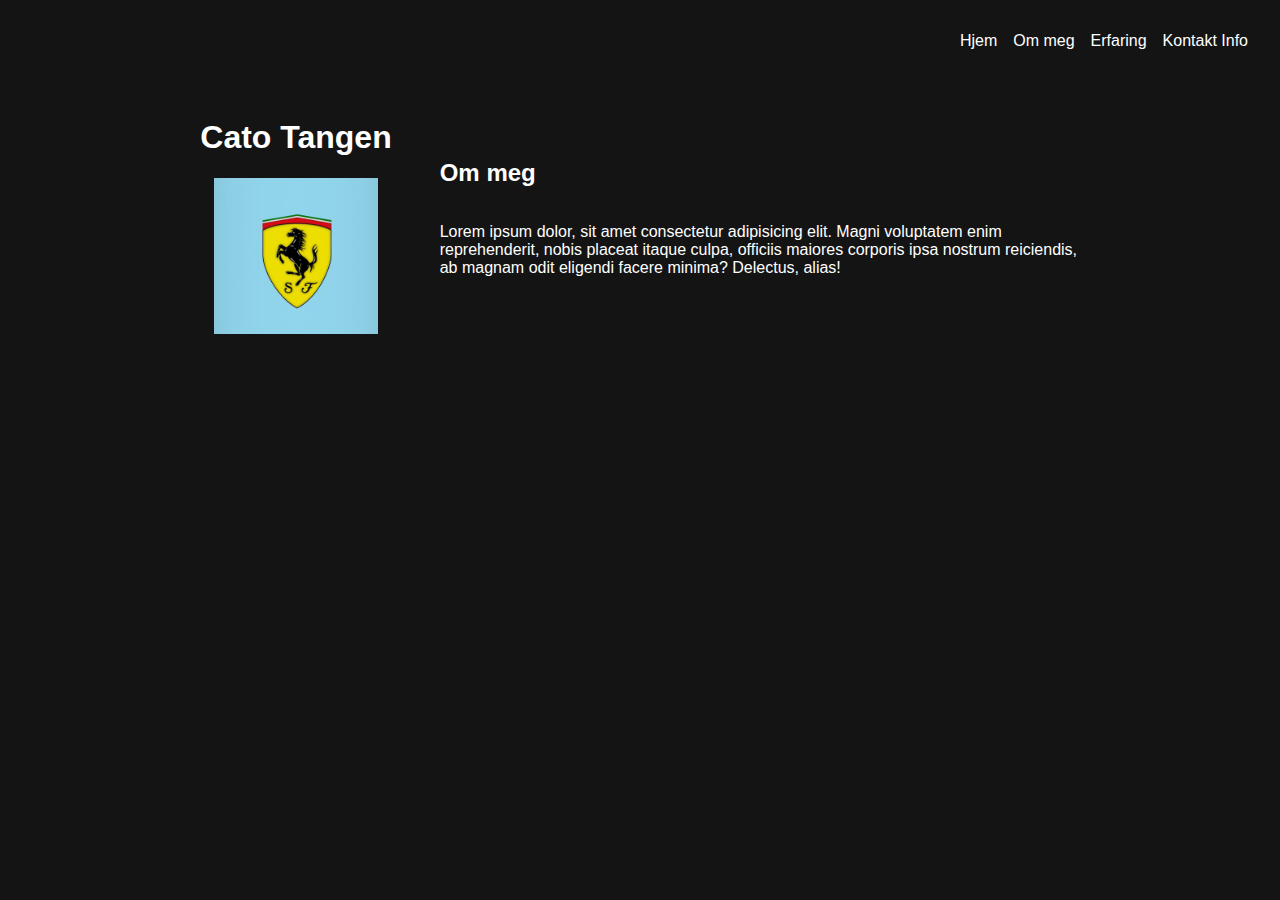
==== about.html @ ea03876b "new pages and file structure" ====
<!DOCTYPE html>
<html lang="en">
<head>
    <meta charset="UTF-8">
    <meta name="viewport" content="width=device-width, initial-scale=1.0">
    <title>Tangen Retail</title>
    <link rel="stylesheet" href="style.css">
</head>
<body>
    <div class="nav-wrapper">
        <ul class="navbar">
            <li><a href="index.html">Hjem</a></li>
            <li><a href="about.html">Om meg</a></li>
            <li><a href="experience.html">Erfaring</a></li>
            <li><a href="contact.html">Kontakt Info</a></li>
        </ul>
    </div>
    <div class="about-wrapper">
        <div class="header-wrapper">
        <h1>Cato Tangen</h1>
        <img src="Assets\PNG\Screenshot 2025-01-15 214029.png" alt="Profil bilde av Cato Tangen">
        </div>
        <div class="text-wrapper">
        <h2>Om meg</h2>
        <p>
            Lorem ipsum dolor, sit amet consectetur adipisicing elit. 
            Magni voluptatem enim reprehenderit, nobis placeat 
            itaque culpa, officiis maiores corporis ipsa nostrum 
            reiciendis, ab magnam odit eligendi facere minima? 
            Delectus, alias!
        </p>
        </div>
    </div>
</body>
</html>
---- style.css ----
body{
    background-color: rgb(20, 20, 20);
    color: #ffff;
    font-family: Arial, sans-serif;
    margin: 0;
    padding: 0;
}

/*-------------------
     INDEX PAGE
-------------------*/

.nav-wrapper{
    display: flex;
    justify-content: flex-end;
    gap: 1em;
    margin: 1em;
}

.navbar{
    display: flex;
    justify-content: flex-end;
    align-items: center;
    gap: 1em;
    margin: 1em;
    list-style-type: none;
}

.navbar a{
    text-decoration: none;
    color: #ffff;
    cursor: pointer;
    overflow: hidden;
}

.navbar a:hover{
    font-weight: 700;
}

/*-------------------
     ABOUT PAGE
-------------------*/

.about-wrapper{
    display: flex;
    justify-content: center;
    height: 100%;
    width: 100%;
    align-items: center;
    flex-direction: row;
    gap: 1em;
}

.text-wrapper{
    text-wrap: wrap;
    margin: 1em;
    display: flex;
    flex-direction: column;
    text-align: left;
    max-width: 50%;
}

.text-wrapper p{
    width: 100%;
    height: 100%;
}

.header-wrapper{
    max-width: 50%;
    text-align: center;
    margin: 1em;
    display: flex;
    justify-self: center;
    align-items: center;
    flex-direction: column;
}
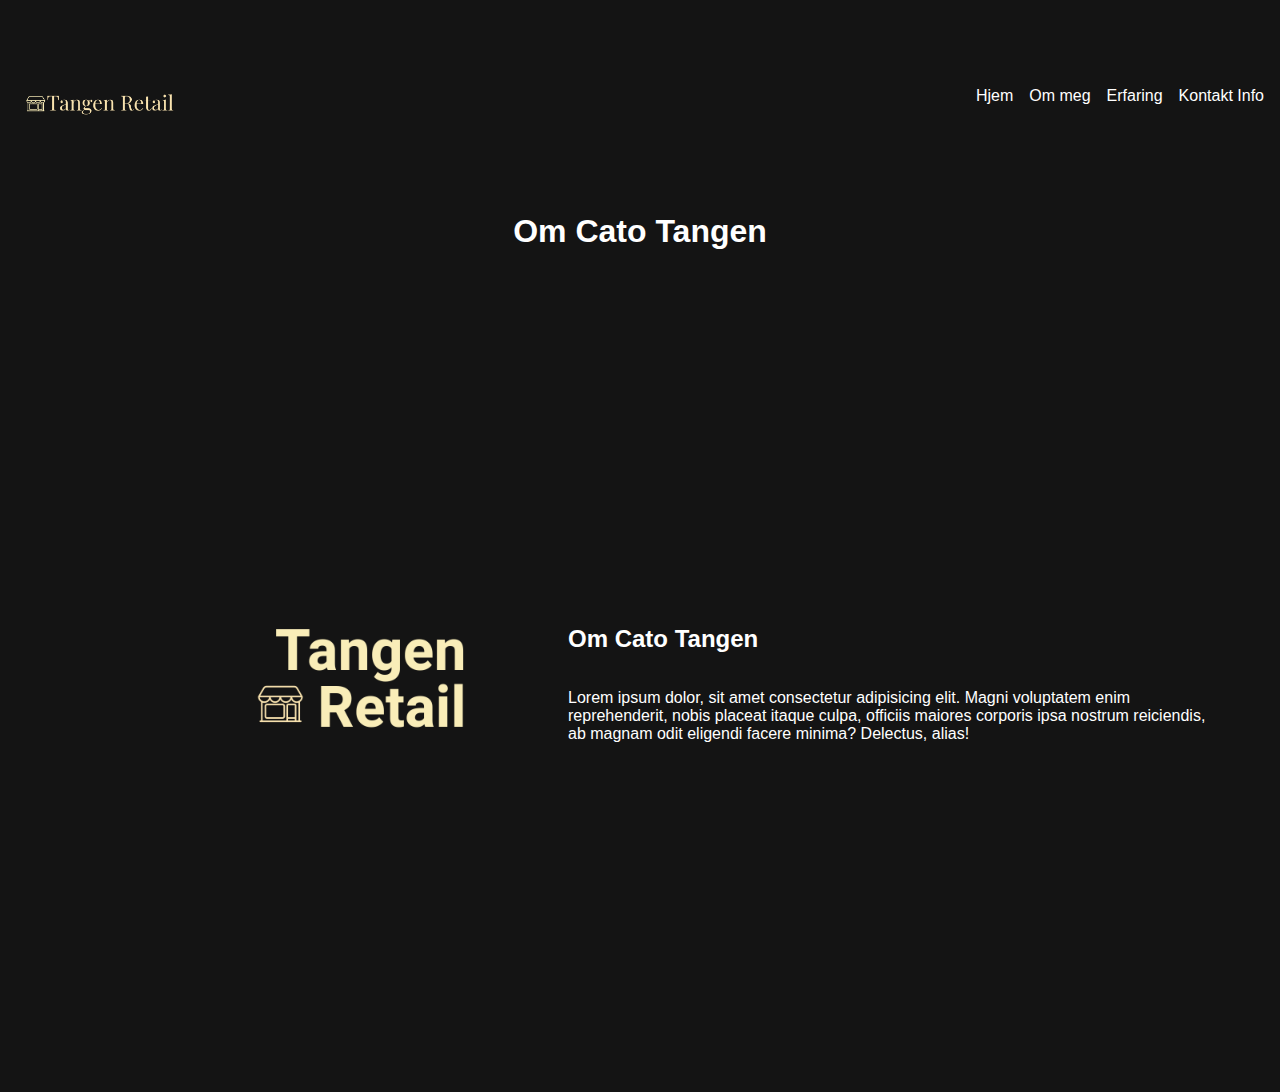
==== commit 1cfa64bf: "small changes" ====
--- a/about.html
+++ b/about.html
@@ -5,9 +5,13 @@
     <meta name="viewport" content="width=device-width, initial-scale=1.0">
     <title>Tangen Retail</title>
     <link rel="stylesheet" href="style.css">
+    <link rel="shortcut icon" href="Assets/PNG/logo-transparent.png" type="image/x-icon">
 </head>
 <body>
     <div class="nav-wrapper">
+        <div class="logo-wrapper">
+            <img src="Assets/PNG/logo-alt-transparent.png" alt="Tangen Retail logo" class="logo">
+        </div>
         <ul class="navbar">
             <li><a href="index.html">Hjem</a></li>
             <li><a href="about.html">Om meg</a></li>
@@ -15,13 +19,14 @@
             <li><a href="contact.html">Kontakt Info</a></li>
         </ul>
     </div>
+    <div class="about">
+    <h1 class="header">Om Cato Tangen</h1>
     <div class="about-wrapper">
-        <div class="header-wrapper">
-        <h1>Cato Tangen</h1>
-        <img src="Assets\PNG\Screenshot 2025-01-15 214029.png" alt="Profil bilde av Cato Tangen">
+        <div class="section-1">
+        <img src="Assets\PNG\logo-transparent.png" alt="Profil bilde av Cato Tangen">
         </div>
-        <div class="text-wrapper">
-        <h2>Om meg</h2>
+        <div class="section-2">
+        <h2>Om Cato Tangen</h2>
         <p>
             Lorem ipsum dolor, sit amet consectetur adipisicing elit. 
             Magni voluptatem enim reprehenderit, nobis placeat 
@@ -31,5 +36,6 @@
         </p>
         </div>
     </div>
+    </div>
 </body>
 </html>--- a/style.css
+++ b/style.css
@@ -10,11 +10,14 @@
      INDEX PAGE
 -------------------*/
 
+
+/*-------------------
+     NAVIGATION
+-------------------*/
+
 .nav-wrapper{
     display: flex;
-    justify-content: flex-end;
-    gap: 1em;
-    margin: 1em;
+    justify-content: space-between;
 }
 
 .navbar{
@@ -24,6 +27,19 @@
     gap: 1em;
     margin: 1em;
     list-style-type: none;
+}
+
+.logo-wrapper{
+    display: flex;
+    justify-content: flex-start;
+    align-items: center;
+    gap: 1em;
+    margin: 1em;
+}
+
+.logo{
+    width: 10em;
+    height: auto;
 }
 
 .navbar a{
@@ -41,6 +57,16 @@
      ABOUT PAGE
 -------------------*/
 
+.about{
+    display: flex;
+    justify-content: center;
+    align-items: center;
+    flex-direction: column;
+    gap: 0;
+    height: 100vh;
+    width: 100%;
+}
+
 .about-wrapper{
     display: flex;
     justify-content: center;
@@ -51,26 +77,32 @@
     gap: 1em;
 }
 
-.text-wrapper{
+.header{
+    text-align: center;
+}
+
+.section-1{
     text-wrap: wrap;
-    margin: 1em;
+    text-align: center;
+    display: flex;
+    flex-direction: column;
+    max-width: 50%;
+}
+
+.section-2{
+    text-wrap: wrap;
     display: flex;
     flex-direction: column;
     text-align: left;
     max-width: 50%;
 }
 
-.text-wrapper p{
+.section-2 p{
     width: 100%;
     height: 100%;
 }
 
-.header-wrapper{
-    max-width: 50%;
-    text-align: center;
-    margin: 1em;
-    display: flex;
-    justify-self: center;
-    align-items: center;
-    flex-direction: column;
+.section-1 img{
+    width: 30em;
+    height: auto;
 }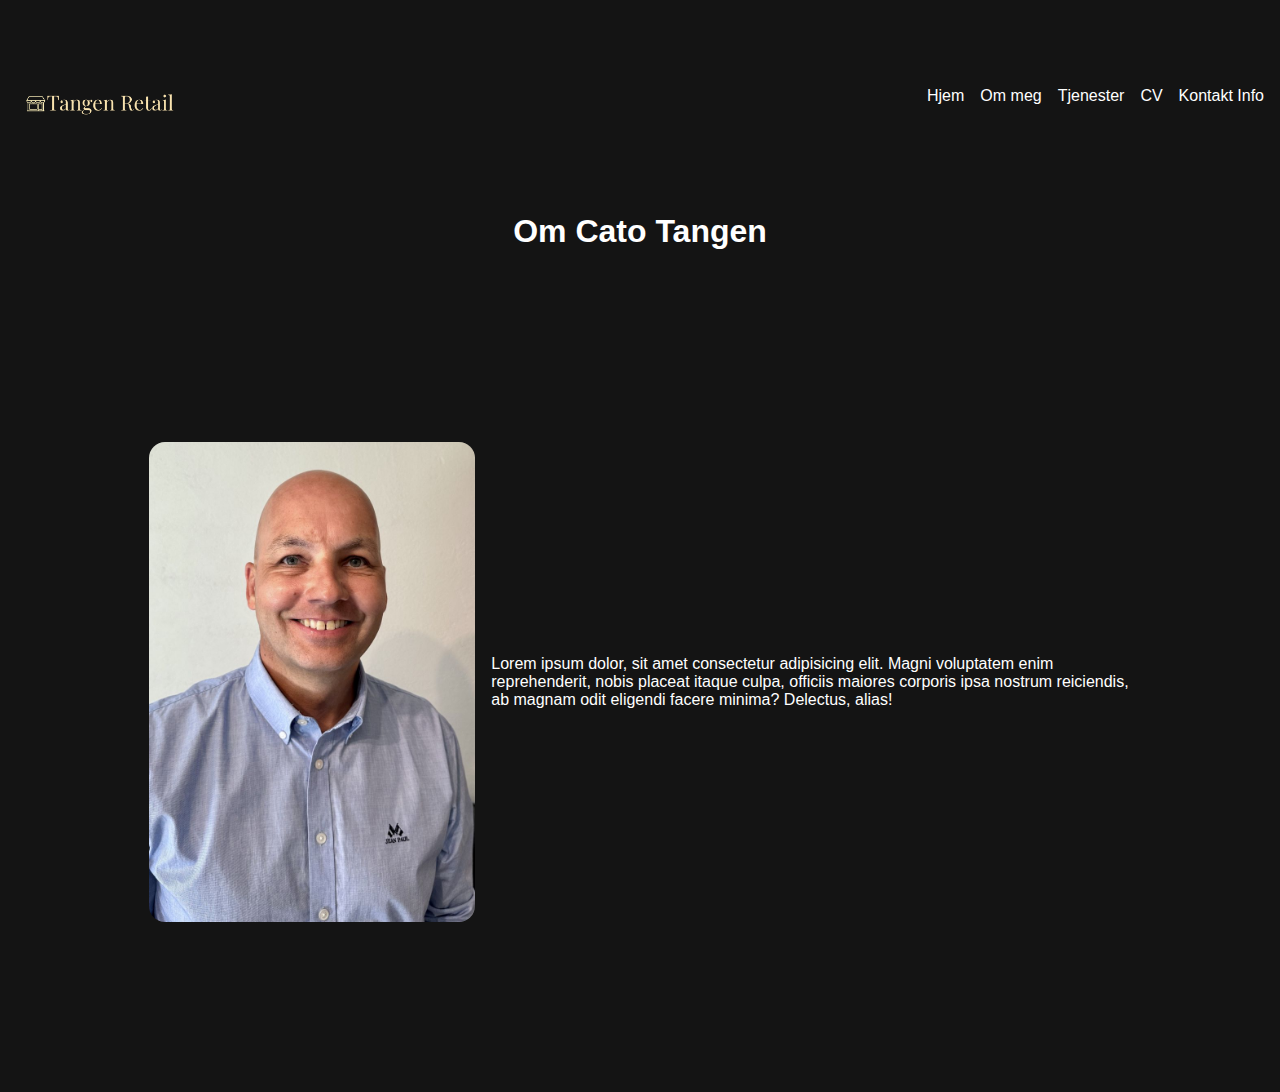
==== commit 54d34e7b: "new logo" ====
--- a/about.html
+++ b/about.html
@@ -15,18 +15,20 @@
         <ul class="navbar">
             <li><a href="index.html">Hjem</a></li>
             <li><a href="about.html">Om meg</a></li>
-            <li><a href="experience.html">Erfaring</a></li>
+            <li><a href="tjenester.html">Tjenester</a></li>
+            <li><a href="cv.html">CV</a></li>
             <li><a href="contact.html">Kontakt Info</a></li>
         </ul>
     </div>
     <div class="about">
+    <div>
     <h1 class="header">Om Cato Tangen</h1>
+    </div>
     <div class="about-wrapper">
         <div class="section-1">
-        <img src="Assets\PNG\logo-transparent.png" alt="Profil bilde av Cato Tangen">
+        <img src="Assets/JPEG/profil-bilde.jpg" alt="Profil bilde av Cato Tangen">
         </div>
         <div class="section-2">
-        <h2>Om Cato Tangen</h2>
         <p>
             Lorem ipsum dolor, sit amet consectetur adipisicing elit. 
             Magni voluptatem enim reprehenderit, nobis placeat 
--- a/style.css
+++ b/style.css
@@ -103,6 +103,28 @@
 }
 
 .section-1 img{
-    width: 30em;
-    height: auto;
+    border-radius: 16px;
+    width: auto;
+    height: 30em;
+}
+
+/*-------------------
+     CV PAGE
+-------------------*/
+
+.cv-wrapper {
+    height: 55em;
+    width: 100%;
+    display: flex;
+    justify-content: center;
+    align-items: center;
+}
+
+.cv-wrapper iframe {
+    width: 95%;
+    height: 100%;
+    outline: none;
+    border: none;
+    border-radius: 16px;
+    overflow: auto;
 }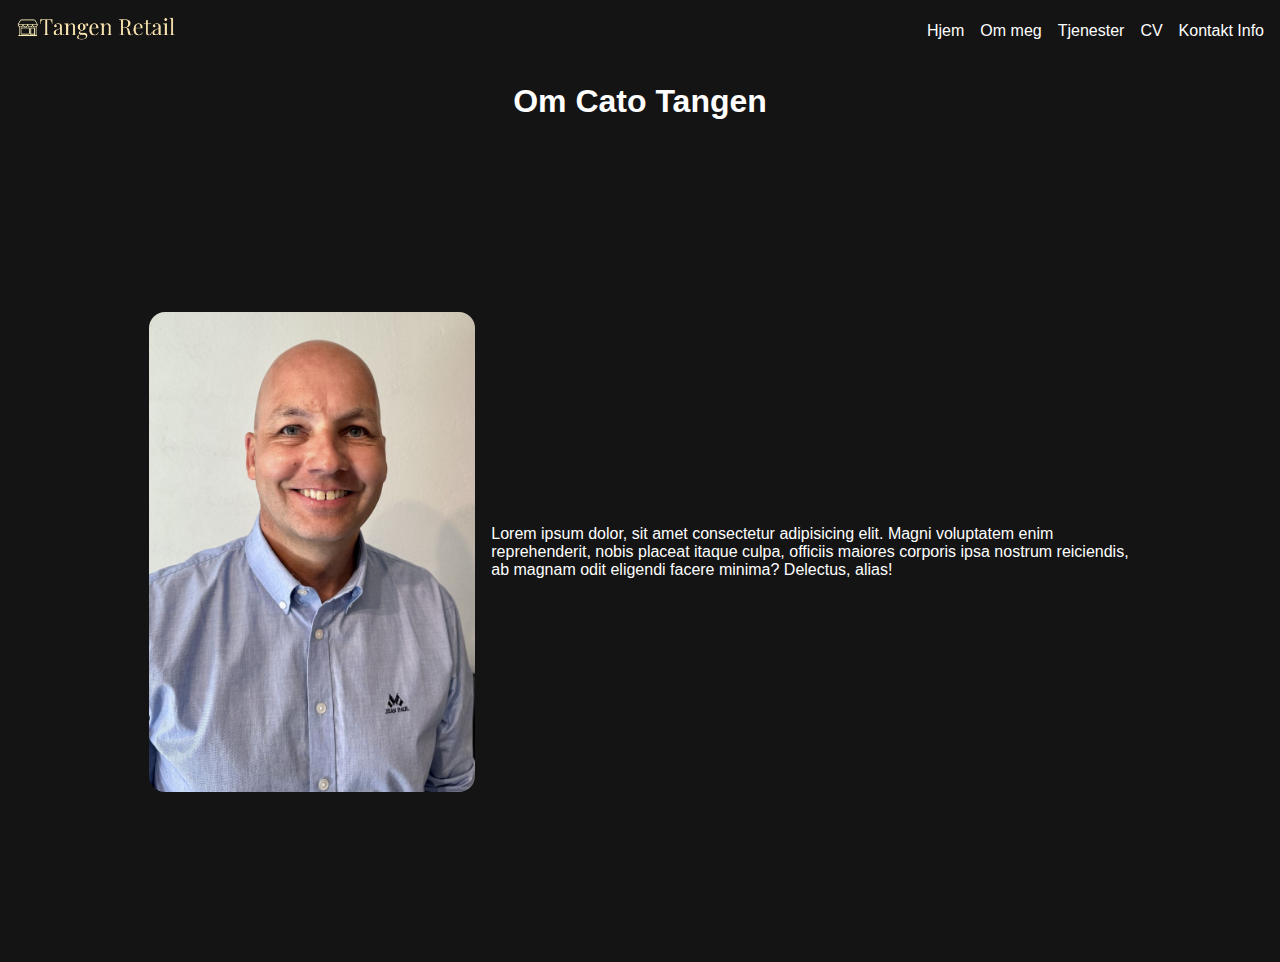
==== commit adfc04e4: "New site changes nad new CV" ====
--- a/about.html
+++ b/about.html
@@ -10,7 +10,7 @@
 <body>
     <div class="nav-wrapper">
         <div class="logo-wrapper">
-            <img src="Assets/PNG/logo-alt-transparent.png" alt="Tangen Retail logo" class="logo">
+            <a href="index.html"><img src="Assets/PNG/logo-alt-transparent.png" alt="Tangen Retail logo" class="logo"></a>
         </div>
         <ul class="navbar">
             <li><a href="index.html">Hjem</a></li>
--- a/style.css
+++ b/style.css
@@ -1,15 +1,73 @@
 body{
     background-color: rgb(20, 20, 20);
     color: #ffff;
-    font-family: Arial, sans-serif;
+    font-family: Arial, Helvetica, sans-serif;
     margin: 0;
     padding: 0;
+    height: 100%;
 }
 
 /*-------------------
      INDEX PAGE
 -------------------*/
 
+.index-header{
+    display: flex;
+    justify-content: center;
+    align-items: center;
+    flex-direction: column;
+    height: 90vh;
+    width: auto;
+    gap: 1em;
+}
+
+.index-header h3 h1 p{
+    margin: 0;
+}
+
+.welcome{
+    text-align: center;
+    margin: 0;
+    font-size: 30px;
+}
+
+.business-name{
+    text-align: center;
+    margin: 0;
+    font-size: 50px;
+}
+
+.slogan{
+    text-align: center;
+    margin: 0;
+    font-size: 20px;
+}
+
+.index-info{
+    display: flex;
+    justify-content: center;
+    align-items: center;
+    width: 100%;
+    height: 100%;
+}
+
+.info-list{
+    display: flex;
+    align-items: center;
+    justify-content: space-around;
+    gap: 1em;
+    list-style-type: none;
+}
+
+.info-item{
+    background-color: rgb(48, 48, 48);
+    width: 20em;
+    height: 20em;
+    text-wrap: wrap;
+    overflow: hidden;
+    border-radius: 16px;
+    padding: 10px;
+}
 
 /*-------------------
      NAVIGATION
@@ -121,10 +179,118 @@
 }
 
 .cv-wrapper iframe {
-    width: 95%;
+    width: 90%;
     height: 100%;
     outline: none;
     border: none;
     border-radius: 16px;
     overflow: auto;
+}
+
+.cv-buttons{
+    display: flex;
+    justify-content: space-between;
+    align-items: center;
+    gap: 1em;
+}
+
+.cv-buttons div{
+    margin: 0.5em;
+}
+
+.cv-btn{
+    padding: 15px 20px;
+    margin: 0.5em;
+    background-color: rgb(199, 140, 30);
+    border-radius: 10px;
+    border:2px solid black;
+    cursor: pointer;
+}
+
+.cv-btn a{
+    text-decoration: none;
+    padding: 15px 20px;
+    color: black;
+    font-weight: 700;
+}
+
+/*-------------------
+     CONTACT PAGE
+-------------------*/
+
+.contact-header{
+    text-align: center;
+    display: flex;
+    justify-content: center;
+    align-items: center;
+    flex-direction: column;
+    margin: 2em;
+    overflow: hidden;
+}
+
+.contact-image{
+    height: 20em;
+    width: 20em;
+}
+
+
+.contact-profile-image{
+    object-fit: cover;
+    overflow: hidden;
+    object-position: center 10%;
+    border-radius: 50%;
+    height: 20em;
+    width: 20em;
+}
+
+.contact-info{
+    display: flex;
+    justify-content: center;
+    align-items: center;
+    flex-direction: row;
+    gap: 5em;
+}
+
+.adress .phone .email{
+    display: flex;
+    justify-content: center;
+    align-items: center;
+    text-align: center;
+    flex-direction: column;
+    gap: 0;
+}
+
+.contact-text p{
+    margin: 0;
+}
+
+.contact-text a{
+    margin: 0;
+    text-decoration: none;
+    color: #ffff;
+    cursor: pointer;
+}
+.contact-text{
+    gap: 0;
+    text-align: center;
+}
+
+.svg-wrapper{
+    position: relative;
+    left: 50%;
+    -webkit-transform: translateX(-50%);
+    -ms-transform: translateX(-50%);
+    transform: translateX(-50%);
+    background-color: rgb(199, 140, 30);
+    border-radius: 180px;
+    height: 70px;
+    width: 70px;
+    display: flex;
+    align-items: center;
+    justify-content: center;
+}
+
+.svg-wrapper svg{
+    width: 1em;
+    height: 1em;
 }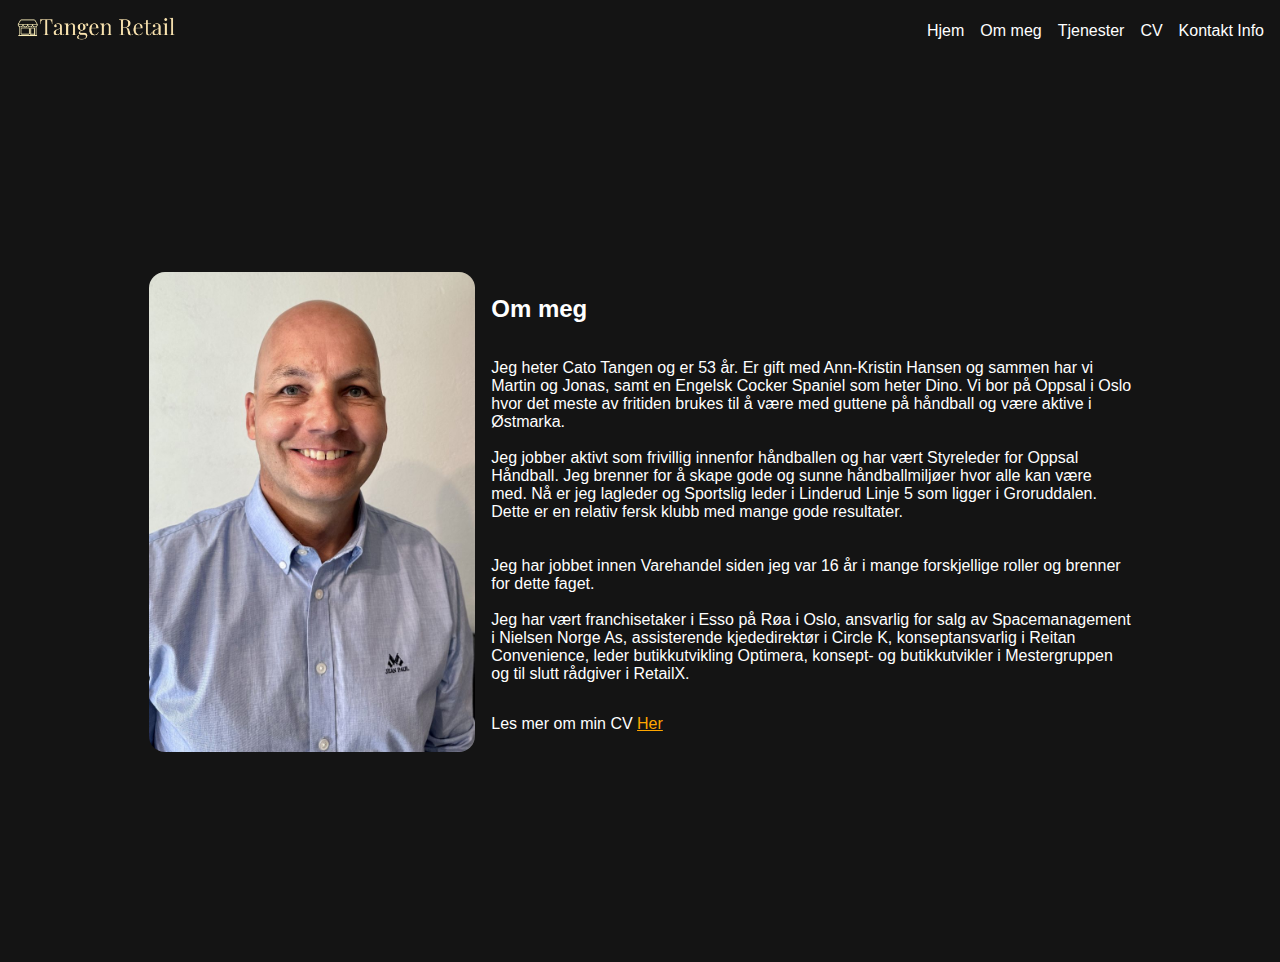
==== commit deffaf55: "new design and info" ====
--- a/about.html
+++ b/about.html
@@ -21,21 +21,26 @@
         </ul>
     </div>
     <div class="about">
-    <div>
-    <h1 class="header">Om Cato Tangen</h1>
-    </div>
     <div class="about-wrapper">
         <div class="section-1">
-        <img src="Assets/JPEG/profil-bilde.jpg" alt="Profil bilde av Cato Tangen">
+            <div class="img-div"><img src="Assets/JPEG/profil-bilde.jpg" alt="Profil bilde av Cato Tangen"></div>
         </div>
         <div class="section-2">
+        <h2>Om meg</h2>
         <p>
-            Lorem ipsum dolor, sit amet consectetur adipisicing elit. 
-            Magni voluptatem enim reprehenderit, nobis placeat 
-            itaque culpa, officiis maiores corporis ipsa nostrum 
-            reiciendis, ab magnam odit eligendi facere minima? 
-            Delectus, alias!
+        Jeg heter Cato Tangen og er 53 år. Er gift med Ann-Kristin Hansen og sammen har vi Martin og Jonas, samt en Engelsk Cocker Spaniel som heter Dino. Vi bor på Oppsal i Oslo hvor det meste av fritiden brukes til å være med guttene på håndball og være aktive i Østmarka.
+        <br>
+        <br>
+        Jeg jobber aktivt som frivillig innenfor håndballen og har vært Styreleder for Oppsal Håndball. Jeg brenner for å skape gode og sunne håndballmiljøer hvor alle kan være med. Nå er jeg lagleder og Sportslig leder i Linderud Linje 5 som ligger i Groruddalen. Dette er en relativ fersk klubb med mange gode resultater.
+        <br>
+        <br>
+        <br>
+        Jeg har jobbet innen Varehandel siden jeg var 16 år i mange forskjellige roller og brenner for dette faget.
+        <br>
+        <br>
+        Jeg har vært franchisetaker i Esso på Røa i Oslo, ansvarlig for salg av Spacemanagement i Nielsen Norge As, assisterende kjededirektør i Circle K, konseptansvarlig i Reitan Convenience, leder butikkutvikling Optimera, konsept- og butikkutvikler i Mestergruppen og til slutt rådgiver i RetailX.
         </p>
+        <p class="les-cv">Les mer om min CV <a href="cv.html">Her</a></p>
         </div>
     </div>
     </div>
--- a/style.css
+++ b/style.css
@@ -16,9 +16,10 @@
     justify-content: center;
     align-items: center;
     flex-direction: column;
-    height: 90vh;
+    height: 85vh;
     width: auto;
     gap: 1em;
+    margin: 0;
 }
 
 .index-header h3 h1 p{
@@ -43,30 +44,28 @@
     font-size: 20px;
 }
 
+.index-info-wrapper{
+    display: flex;
+    justify-content: center;
+    align-items: center;
+    flex-direction: column;
+    width: 100%;
+    height: 100%;
+    margin: 0;
+}
+
 .index-info{
     display: flex;
-    justify-content: center;
-    align-items: center;
-    width: 100%;
-    height: 100%;
-}
-
-.info-list{
-    display: flex;
-    align-items: center;
-    justify-content: space-around;
-    gap: 1em;
-    list-style-type: none;
-}
-
-.info-item{
-    background-color: rgb(48, 48, 48);
-    width: 20em;
-    height: 20em;
+    align-items: center;
+    justify-content: center;
+    flex-direction: column;
+    width: 50%;
+    overflow: hidden;
     text-wrap: wrap;
-    overflow: hidden;
-    border-radius: 16px;
-    padding: 10px;
+    text-align: center;
+    gap: 1em;
+    margin: 0;
+    padding-bottom: 100px;
 }
 
 /*-------------------
@@ -85,6 +84,12 @@
     gap: 1em;
     margin: 1em;
     list-style-type: none;
+}
+
+@media screen and (max-width: 1000px){
+    .navbar{
+        display: none;
+    }
 }
 
 .logo-wrapper{
@@ -119,7 +124,6 @@
     display: flex;
     justify-content: center;
     align-items: center;
-    flex-direction: column;
     gap: 0;
     height: 100vh;
     width: 100%;
@@ -135,6 +139,30 @@
     gap: 1em;
 }
 
+@media screen and (max-width: 1000px){
+
+    .about{
+        height: 90%;
+        width: 100%;
+    }
+    .about-wrapper{
+        flex-direction: column;
+        gap: 1em;
+        height: 100%;
+        width: 100%;
+        
+    }
+    .section-1{
+        max-width: 95%;
+        height: 20em;
+    }
+    .section-2{
+        max-width: 95%;
+        position: absolute;
+        top: 25em;
+    }
+}
+
 .header{
     text-align: center;
 }
@@ -160,10 +188,28 @@
     height: 100%;
 }
 
-.section-1 img{
+
+.img-div{
     border-radius: 16px;
     width: auto;
     height: 30em;
+}
+
+.img-div img{
+    width: 100%;
+    height: 100%;
+    object-fit: cover;
+    border-radius: 16px;
+}
+
+.les-cv a{
+    text-decoration: underline;
+    color: #ffa600;
+    cursor: pointer;
+}
+
+.les-cv a:hover{
+    font-weight: 700;
 }
 
 /*-------------------
@@ -249,6 +295,12 @@
     align-items: center;
     flex-direction: row;
     gap: 5em;
+}
+
+@media screen and (max-width: 1000px){
+    .contact-info{
+        flex-direction: column;
+    }
 }
 
 .adress .phone .email{
@@ -293,4 +345,29 @@
 .svg-wrapper svg{
     width: 1em;
     height: 1em;
+}
+
+/*-------------------
+     Tjenester PAGE
+-------------------*/
+
+.tjenester-wrapper{
+    display: flex;
+    justify-content: center;
+    align-items: center;
+    flex-direction: column;
+    gap: 1em;
+    height: 100vh;
+    width: 100%;
+}
+
+.tjenester-list{
+    display: grid;
+    gap: 1em;
+    width: 50%;
+}
+
+.tjenester-list li{
+    list-style-type: none;
+    background-color: rgb(39, 39, 39);
 }